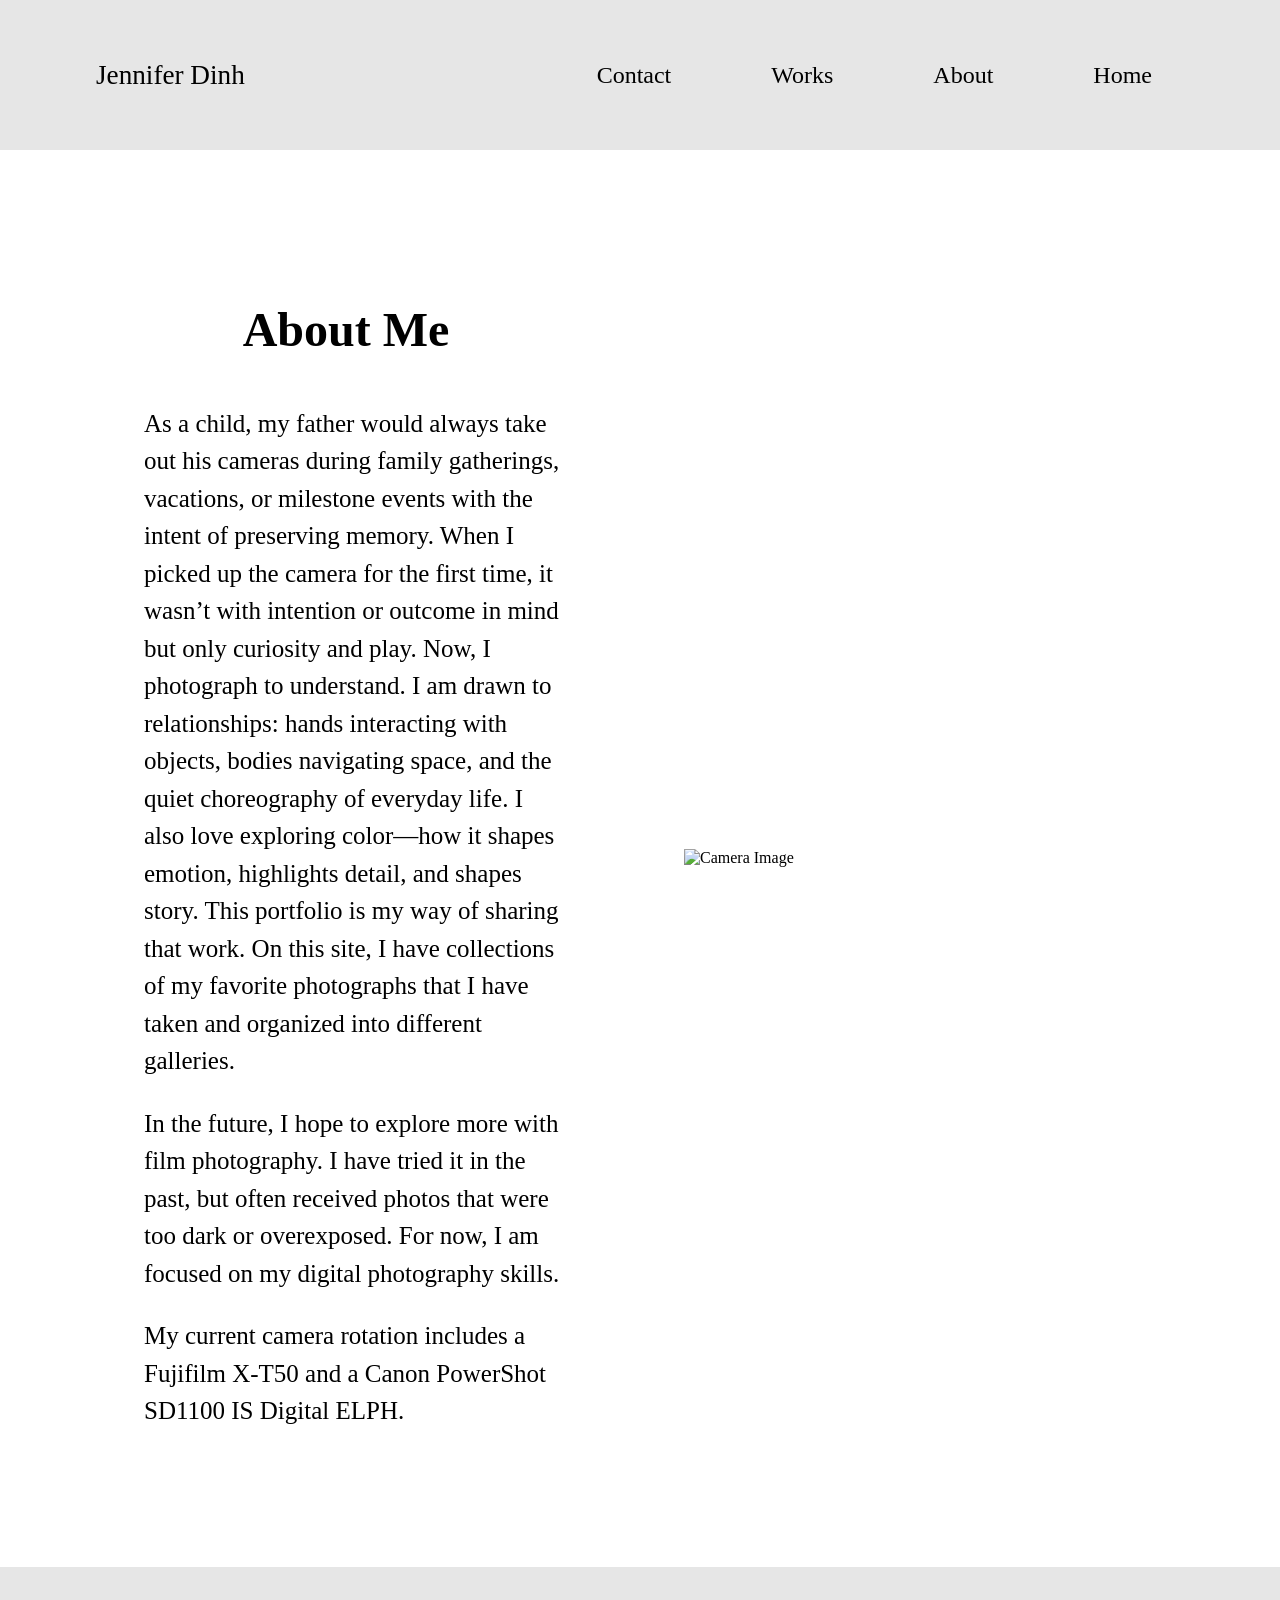
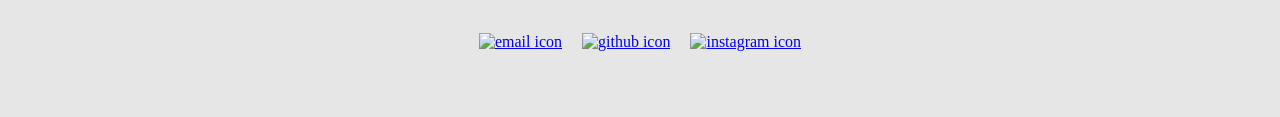
==== about.html @ 88c23bbf "project pages u[date" ====
<!doctype html>
<html>
  <head>
    <meta charset="UTF-8" />
    <meta name="viewport" content="width=device-width, initial-scale=1.0" />
    <title>Homepage Dinh Photography</title>
    <link rel="stylesheet" href="./main_pages.css" />
  </head>
  <body>
    <header>
      <a href="./index.html" class="nav_links">
        <h2>Jennifer Dinh</h2>
      </a>

      <div class="hamburger" id="hamburger">
        <span></span>
        <span></span>
        <span></span>
      </div>

      <nav id="nav">
        <a href="#" class="nav_links" id="contact_link">Contact</a>
        <a href="./Works1.html" class="nav_links">Works</a>
        <a href="./about.html" class="nav_links">About</a>
        <a href="./index.html" class="nav_links">Home</a>
      </nav>
    </header>

    <main>
      <section class="about">
        <div class="about_container">
          <div class="about_text">
            <h1>About Me</h1>
            <p>
              As a child, my father would always take out his cameras during
              family gatherings, vacations, or milestone events with the intent
              of preserving memory. When I picked up the camera for the first
              time, it wasn’t with intention or outcome in mind but only
              curiosity and play. Now, I photograph to understand. I am drawn to
              relationships: hands interacting with objects, bodies navigating
              space, and the quiet choreography of everyday life. I also love
              exploring color—how it shapes emotion, highlights detail, and
              shapes story. This portfolio is my way of sharing that work. On
              this site, I have collections of my favorite photographs that I
              have taken and organized into different galleries.
            </p>
            <p>
              In the future, I hope to explore more with film photography. I
              have tried it in the past, but often received photos that were too
              dark or overexposed. For now, I am focused on my digital
              photography skills.
            </p>
            <p>
              My current camera rotation includes a Fujifilm X-T50 and a Canon
              PowerShot SD1100 IS Digital ELPH.
            </p>
          </div>

          <img src="./images/ffCamera.png" alt="Camera Image" />
        </div>
      </section>
    </main>

    <footer>
      <div class="social_media">
        <a href="mailto:jenniferdinh38@gmail.com" target="_blank">
          <img src="./images/mail.png" alt="email icon" />
        </a>
        <a href="https://github.com/devbyjen388" target="_blank">
          <img src="./images/github.png" alt="github icon" />
        </a>
        <a href="https://www.instagram.com/" target="_blank">
          <img src="./images/instagram.png" alt="instagram icon" />
        </a>
      </div>
    </footer>

    <script src="script.js"></script>
  </body>
</html>
---- main_pages.css ----
/************************************************************************************/
html {
  box-sizing: border-box;
}
*,
*:before,
*:after {
  box-sizing: inherit;
}
body {
  margin: 0;
  padding: 0;
  width: 100%;
}

header,
footer {
  width: 100%;
  display: flex;
  justify-content: space-between;
  align-items: center;
  height: 150px;
  background-color: #e6e6e6;
}

header h2 {
  flex: 1;
  font-weight: normal;
  padding-left: 6rem;
  font-size: 1.7rem;
}

.nav_links {
  font-size: 1.5rem;
  padding-right: 5rem;
  color: black;
  text-decoration: none;
}

.nav_links:hover {
  opacity: 0.5;
}

nav {
  display: flex;
  padding-right: 3rem;
  gap: 20px;

  text-align: right;
}

/************************************************************************************/
.about_container {
  display: flex;
  flex-direction: row;
  align-items: center;
  justify-content: center;
  gap: 40px;

  margin-top: 7rem;
  margin-bottom: 7rem;
}

.about_container img {
  flex: 1;
  height: 100%;
  width: 150px;
  margin-left: 5rem;
  margin-right: 2rem;
  object-fit: cover;
}

.about_text {
  flex: 1;
}

.about_text h1 {
  font-size: 3rem;
  font-weight: bolder;

  text-align: center;
  padding-left: 8rem;
  margin-top: -10;
  margin-bottom: 3rem;
}

.about_text p {
  font-size: 25px;
  line-height: 1.5;

  padding-left: 9rem;
}

.social_media {
  display: flex;
  justify-content: center;
  gap: 20px;

  width: 100%;
}

.social_media img {
  width: 20px;
  height: 20px;
}

/*****CONTACT FORM******/

.no-scroll {
  overflow: hidden;
  height: 100%;
}
.close_btn {
  font-size: 3.5rem;

  position: absolute;
  top: 15px;
  right: 15px;

  border: none;
  background-color: transparent;
}
.close_btn:hover {
  cursor: pointer;
}
.contact_overlay {
  visibility: hidden;

  position: fixed;
  top: 125px;
  left: 15%;
  width: 70%;
  height: 80vh;
  background-color: white;
  border-radius: 3%;
  box-shadow: 0 20px 40px rgba(0, 0, 0, 0.25);

  /*places above other content*/
  opacity: 0;
  transition: opacity 0.3s ease;
}

.contact_overlay.active {
  visibility: visible;
  opacity: 1;
}

/******/
.home {
  font-size: 1.5rem;
  font-family: "EB Garamond", "Adobe Garamond Pro", "Garamond", serif;
}

.home_container {
  display: flex;
  flex-direction: column;
  align-items: left;
  justify-content: center;
  gap: 10px;

  margin-top: 1em;
  margin-bottom: 7rem;

  padding-left: 6rem;
}

.home_container h1 {
  font-size: 4rem;
  font-weight: bolder;
  margin-bottom: 0;
}

.home_container img {
  width: 95%;
  height: 900px;
  object-fit: cover;

  border-radius: 10px;
}

.home_button {
  justify-content: center;
  align-items: center;
  display: inline-flex;
  padding: 3px 18px;

  width: 100px;
  height: 50px;
  margin-bottom: 5rem;
  margin-top: 2rem;
  border-radius: 10px;

  border: 1.5px solid #000;
  background-color: #000;
  color: #fff;
}

.proj_button {
  width: auto;
  padding: 5px 29px;
}

.home_projects {
  display: flex;
  flex-direction: column;
  align-items: flex-start;
  justify-content: center;
  gap: 10px;

  margin-top: 1em;
  margin-bottom: 7rem;

  padding-left: 6rem;
  padding-right: 6rem;
}

.home_projects h1 {
  padding-bottom: 30px;
}

.images_container {
  display: flex;
  flex-direction: row;

  justify-content: center;

  width: fit-content;
  gap: 20px;
}

.image_cell {
  max-width: 1000px;

  padding-right: 0;

  overflow: hidden;
}

.images_container img {
  width: 100%;
  height: 560px;
  object-fit: cover;

  border-radius: 10px;

  transition:
    transform 0.4s ease,
    box-shadow 0.4s ease;
}

.image_cell:hover img {
  transform: scale(1.05);
  box-shadow: 0 20px 40px rgba(0, 0, 0, 0.25);
}

.off_center img {
  object-position: left center;
}

.off_center1 img {
  object-position: 20%;
}

.gallery_home {
  display: flex;
  flex-direction: row;
  align-items: stretch;
  justify-content: center;

  padding-left: 6rem;
  padding-bottom: 10rem;

  gap: 50px;
}

.gallery_home_text {
  display: flex;
  flex-direction: column;
  justify-content: space-between;
  height: 300;
  width: 50%;
}

.gallery_home_text_content:nth-child(2) {
  margin-top: -20;
}

.gallery_home_text_content:last-child {
  margin-top: auto;
}

.gallery_home img {
  flex: 1;
  width: 60%;
  object-fit: cover;

  margin-right: 6rem;
  border-radius: 10px;
  object-position: 70%;
}

/********gallery************/

.gallery {
  padding-bottom: 50px;
}
.hero {
  display: flex;
  flex-direction: column;
  text-align: center;

  align-items: center;

  padding: 10rem 7rem;
}

.gallery_container h1 {
  font-weight: bolder;
  font-size: 3rem;
}

.gallery_container p {
  font-size: 20px;
}

.gallery_content {
  column-count: 3;
  gap: 10px;

  padding: 0 10px;
}

.gallery_content img {
  width: 100%;
  height: auto;

  margin-bottom: 10px;
  margin-right: 1.5rem;
  display: block;

  border-radius: 5px;
}

/******projects************/
.grid-container {
  padding: 0 6rem;
  margin-bottom: 10rem;

  gap: 100px;
}
.grid {
  display: grid;
  grid-template-rows: auto;
  gap: 15px;

  padding-bottom: 20rem;
}
.grid img {
  width: 100%;
  object-fit: cover;
  height: 100%;
}
#grid-1 {
  grid-template-columns: 2fr 1fr 1fr;
}

.grid-2 {
  grid-template-columns: 1fr 1fr;
}
#big-image1 {
  grid-row: span 2;
  height: 100%;
}

#big-image2 {
  grid-column: 2/4;
}

/*********************meta tags*****************/
@media (max-width: 768px) {
  .hamburger {
    display: flex;
    flex-direction: column;
    gap: 6px;
    padding-right: 1.5rem;
    z-index: 1001;
  }
  .hamburger span {
    width: 30px;
    height: 2px;
    background-color: #000;
    transition: all 0.3s ease;
  }

  .hamburger.active span:nth-child(1) {
    transform: rotate(45deg) translate(6px, 6px);
  }
  .hamburger.active span:nth-child(2) {
    opacity: 0;
  }

  .hamburger.active span:nth-child(3) {
    transform: rotate(-45deg) translate(6px, -6px);
  }
  nav {
    display: none;

    position: fixed;
    top: 0;
    left: 0;
    width: 100%;
    height: 100vh;
    background-color: white;
    flex-direction: column;
    justify-content: center;
    align-items: center;
    gap: 30px;
    opacity: 0;
    transition: opacity 0.3s ease;
  }

  nav.active {
    display: flex;
    opacity: 1;
  }

  header,
  footer {
    height: 50px;
  }
  header h2 {
    font-size: 0.6rem;
  }
  p {
    font-size: 0.8rem;
  }
  header h2 {
    padding-left: 1.5rem;
  }
  .social_media {
    gap: 10px;
  }
  .social_media img {
    width: 10px;
    height: 10px;
  }

  .home_container {
    padding-left: 1.5rem;
    margin-bottom: 1.5rem;
    margin-top: 0;
  }

  .home_container h1 {
    font-size: 2rem;
  }

  .home_container p {
    margin-top: -0.25rem;
  }

  .home_container img {
    height: 500px;
  }

  .home_projects {
    padding-left: 1.5rem;
    padding-right: 1.5rem;
    margin-bottom: 3rem;
  }

  .home_projects h1 {
    font-size: 1.9rem;
  }

  .home_button {
    margin-top: 0.25rem;
    margin-bottom: 1rem;

    width: 50px;
    height: 25px;
    border-radius: 2px;
  }

  .nav_links {
    font-size: 0.75rem;
  }

  .images_container {
    flex-direction: column;
    gap: 20px;
  }

  .images_container img {
    height: 348px;
  }
  .gallery_home {
    padding-left: 1.5rem;
    padding-right: 1.5rem;
    padding-bottom: 3.4rem;
    flex-direction: column;
    gap: 1rem;
  }
  .gallery_home_text {
    width: 100%;
  }
  .gallery_home_text_content h1 {
    font-size: 1.9rem;
  }
  .gallery_home img {
    width: 100%;
    margin-right: 0;
    object-position: center;
  }
}
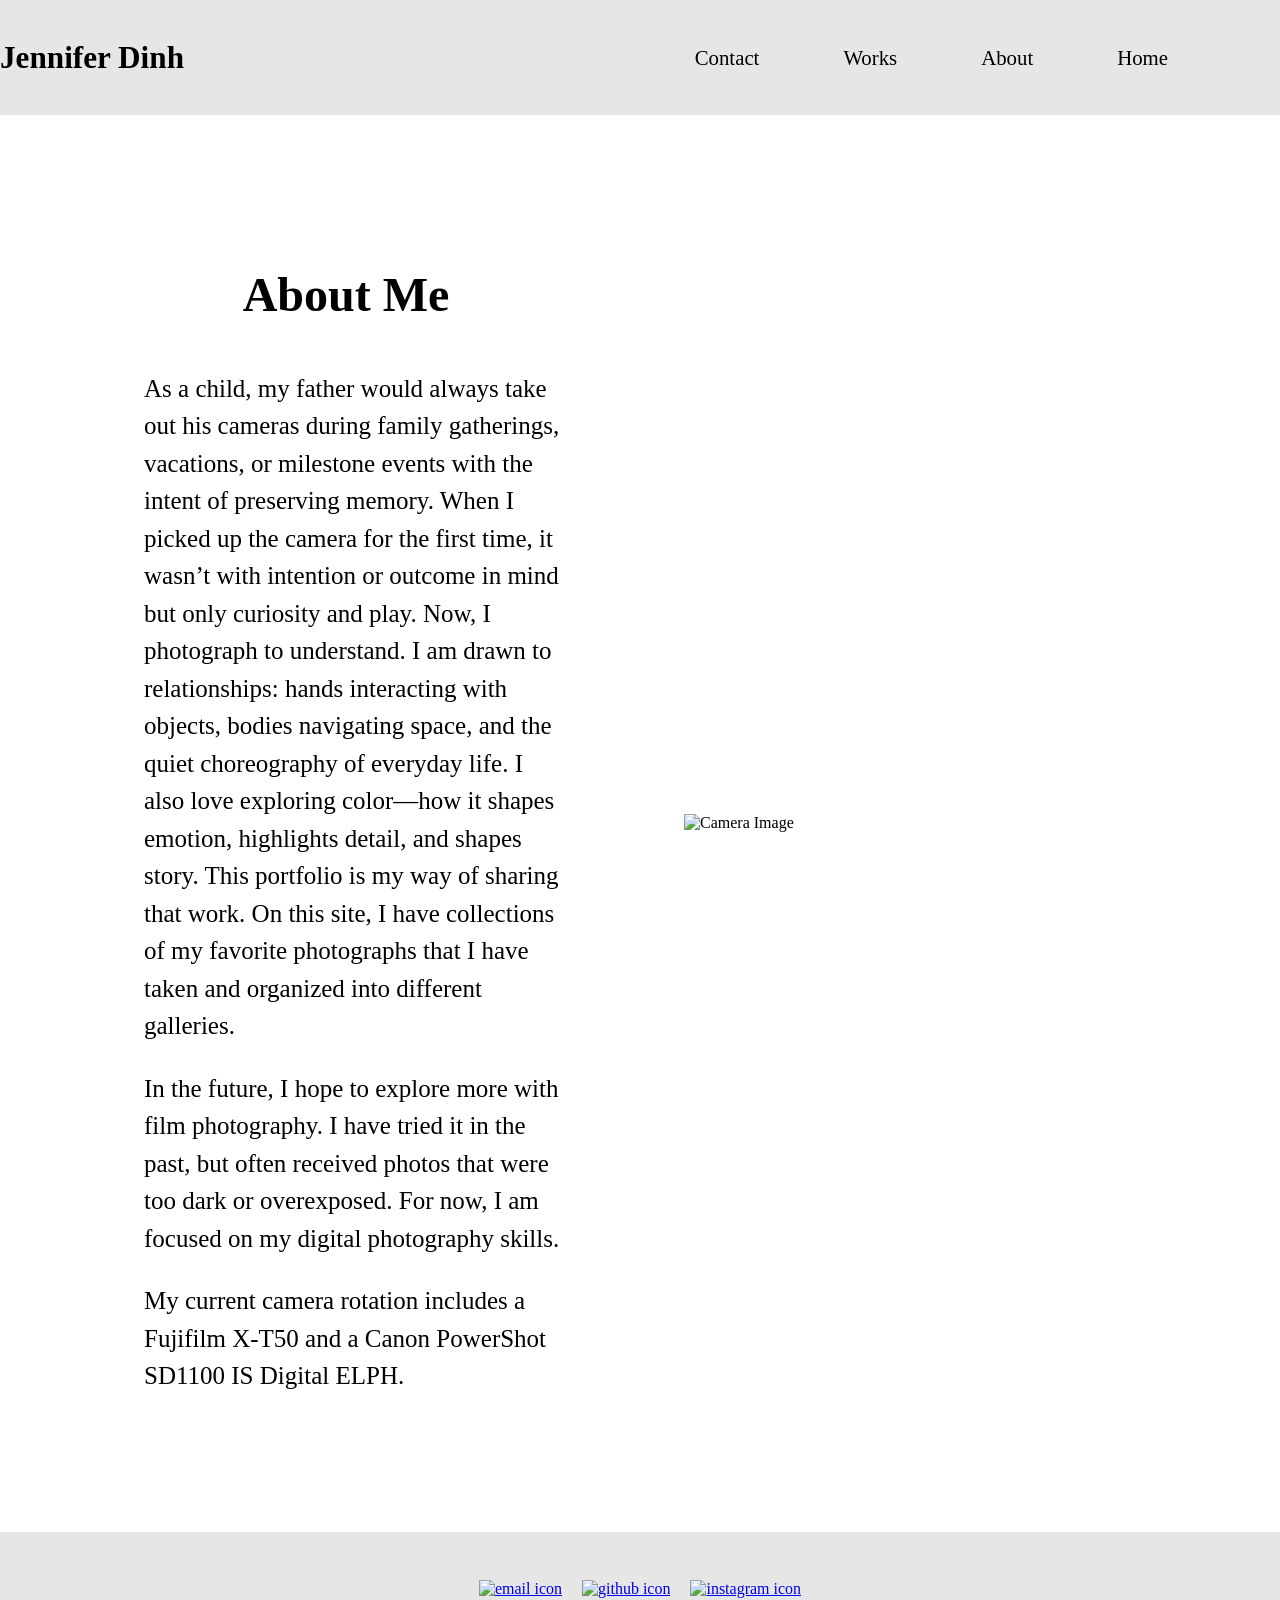
==== commit 1c03daaa: "text updates to index" ====
--- a/about.html
+++ b/about.html
@@ -20,13 +20,62 @@
 
       <nav id="nav">
         <a href="#" class="nav_links" id="contact_link">Contact</a>
-        <a href="./Works1.html" class="nav_links">Works</a>
+        <a href="#" class="nav_links" id="works_link">Works</a>
         <a href="./about.html" class="nav_links">About</a>
         <a href="./index.html" class="nav_links">Home</a>
       </nav>
     </header>
 
     <main>
+      <div class="contact_overlay" id="contact_overlay">
+        <form class="contact_form" action="#" method="post">
+          <button type="button" class="close_btn" id="close_button_form">
+            &times;
+          </button>
+
+          <div class="form_group">
+            <label for="name">Name</label>
+            <input type="text" id="name" name="name" required />
+          </div>
+
+          <div class="form_group">
+            <label for="email">Email</label>
+            <input type="email" id="email" name="email" required />
+          </div>
+
+          <div class="form_group">
+            <label for="message">Leave a message</label>
+            <textarea id="message" name="message" required></textarea>
+          </div>
+
+          <button type="submit">Send message</button>
+        </form>
+      </div>
+
+      <div class="contact_overlay works_overlay" id="works_overlay">
+        <div class="content_group">
+          <div class="nav_group">
+            <a href="./gallery.html" class="nav_links">Gallery</a>
+            <a
+              href="./index.html#projects"
+              class="nav_links proj_works_link"
+              id="proj_works_link"
+              >Projects</a
+            >
+          </div>
+
+          <ul>
+            <li>
+              <a href="./project1.html" class="nav_links">Hands</a>
+            </li>
+            <li><a href="./project2.html" class="nav_links">Process</a></li>
+            <li>
+              <a href="./project3.html" class="nav_links">Relationship</a>
+            </li>
+          </ul>
+        </div>
+      </div>
+
       <section class="about">
         <div class="about_container">
           <div class="about_text">
--- a/main_pages.css
+++ b/main_pages.css
@@ -1,7 +1,13 @@
 /************************************************************************************/
 html {
   box-sizing: border-box;
-}
+  scroll-behavior: smooth;
+}
+
+li {
+  list-style: none;
+}
+
 *,
 *:before,
 *:after {
@@ -11,6 +17,8 @@
   margin: 0;
   padding: 0;
   width: 100%;
+
+  font-family: "Times New Roman", Times, serif;
 }
 
 header,
@@ -19,20 +27,20 @@
   display: flex;
   justify-content: space-between;
   align-items: center;
-  height: 150px;
+  height: 115px;
   background-color: #e6e6e6;
 }
 
-header h2 {
+header h3 {
   flex: 1;
   font-weight: normal;
   padding-left: 6rem;
-  font-size: 1.7rem;
+  font-size: 1.3rem;
 }
 
 .nav_links {
-  font-size: 1.5rem;
-  padding-right: 5rem;
+  font-size: 1.3rem;
+  padding-right: 4rem;
   color: black;
   text-decoration: none;
 }
@@ -103,9 +111,59 @@
   width: 20px;
   height: 20px;
 }
-
+/*****WORKS OVERLAY******/
+.nav_group {
+  display: flex;
+  flex-direction: column;
+  gap: 20px;
+}
+
+.contact_overlay.works_overlay {
+  top: 120px;
+  transform: translateX(90%);
+
+  width: 20%;
+  height: 30vh;
+}
+
+.works_overlay.active {
+  visibility: hidden;
+}
+
+.content_group {
+  display: flex;
+  flex-direction: column;
+  padding: 2rem 3rem;
+}
 /*****CONTACT FORM******/
-
+.contact_form {
+  display: flex;
+  flex-direction: column;
+  gap: 20px;
+
+  padding: 2rem 3rem;
+}
+.form_group {
+  display: flex;
+  flex-direction: column;
+  gap: 5px;
+}
+label {
+  font-size: 1.3rem;
+}
+
+input {
+  width: 50%;
+  height: 30px;
+
+  font-size: 18px;
+}
+textarea {
+  width: 90;
+  height: 150px;
+
+  font-size: 18px;
+}
 .no-scroll {
   overflow: hidden;
   height: 100%;
@@ -123,19 +181,21 @@
 .close_btn:hover {
   cursor: pointer;
 }
+
 .contact_overlay {
   visibility: hidden;
 
   position: fixed;
-  top: 125px;
-  left: 15%;
-  width: 70%;
-  height: 80vh;
+  top: 50%;
+  left: 50%;
+  transform: translate(-50%, -50%);
+
+  width: 40%;
+  height: 50vh;
+
   background-color: white;
   border-radius: 3%;
   box-shadow: 0 20px 40px rgba(0, 0, 0, 0.25);
-
-  /*places above other content*/
   opacity: 0;
   transition: opacity 0.3s ease;
 }
@@ -145,34 +205,54 @@
   opacity: 1;
 }
 
-/******/
+button[type="submit"] {
+  width: 20%;
+  height: 40px;
+  border-radius: 5px;
+
+  border: 1.5px solid #000;
+  background-color: #000;
+  color: #fff;
+}
+/**********************/
+.home_projects h2,
+.gallery_home_text h2 {
+  font-size: 2rem;
+  font-weight: 400;
+}
+
+.home_projects h3 {
+  font-weight: normal;
+}
 .home {
-  font-size: 1.5rem;
-  font-family: "EB Garamond", "Adobe Garamond Pro", "Garamond", serif;
-}
-
-.home_container {
-  display: flex;
-  flex-direction: column;
-  align-items: left;
+  font-size: 1.2rem;
+}
+.section_block {
+  display: flex;
+  flex-direction: column;
   justify-content: center;
   gap: 10px;
-
+  padding-left: 6rem;
+  margin-bottom: 7rem;
+}
+.home_container {
+  align-items: left;
   margin-top: 1em;
-  margin-bottom: 7rem;
-
-  padding-left: 6rem;
-}
-
+}
+.home_projects {
+  align-items: flex-start;
+  margin-top: 1rem;
+  padding-right: 6rem;
+}
 .home_container h1 {
-  font-size: 4rem;
-  font-weight: bolder;
+  font-weight: 400;
+  font-size: 2.4rem;
   margin-bottom: 0;
 }
 
 .home_container img {
   width: 95%;
-  height: 900px;
+  height: 720px;
   object-fit: cover;
 
   border-radius: 10px;
@@ -198,24 +278,6 @@
 .proj_button {
   width: auto;
   padding: 5px 29px;
-}
-
-.home_projects {
-  display: flex;
-  flex-direction: column;
-  align-items: flex-start;
-  justify-content: center;
-  gap: 10px;
-
-  margin-top: 1em;
-  margin-bottom: 7rem;
-
-  padding-left: 6rem;
-  padding-right: 6rem;
-}
-
-.home_projects h1 {
-  padding-bottom: 30px;
 }
 
 .images_container {
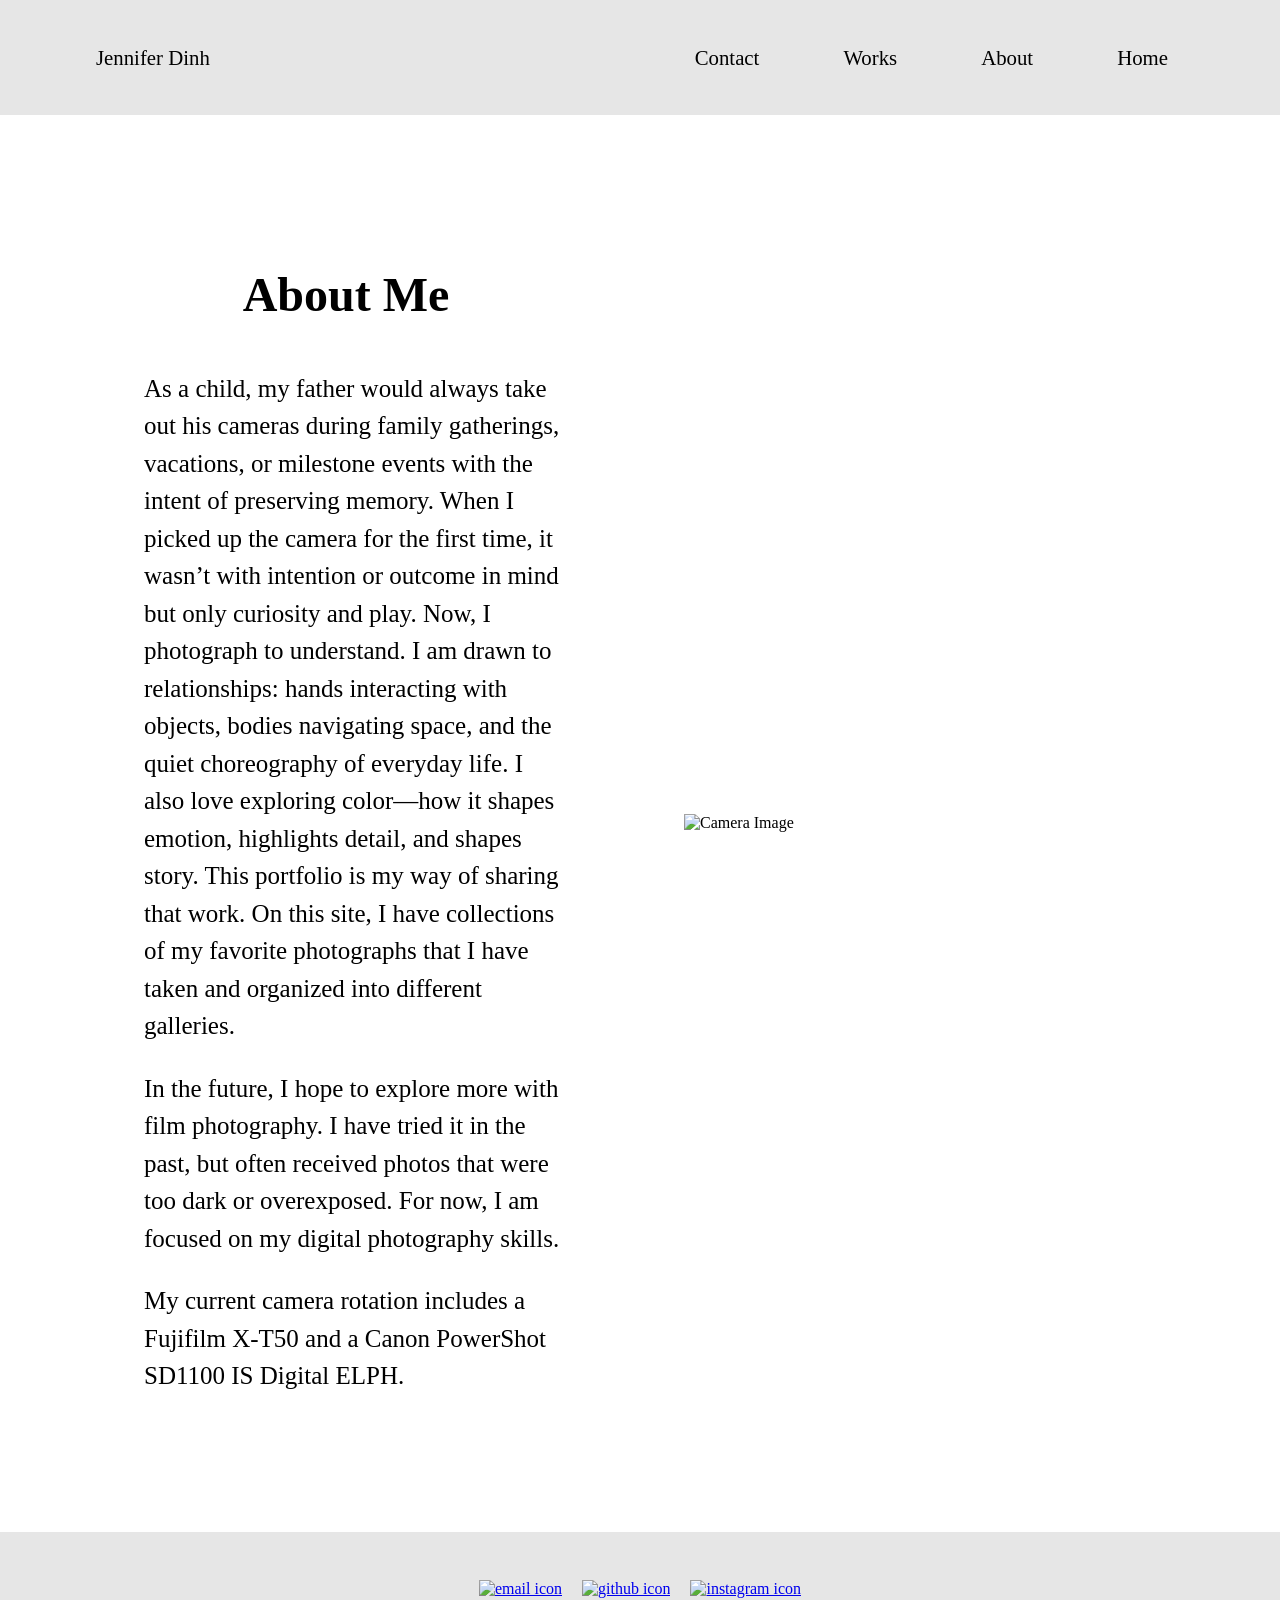
==== commit 2027490f: "nav font fix" ====
--- a/about.html
+++ b/about.html
@@ -9,7 +9,7 @@
   <body>
     <header>
       <a href="./index.html" class="nav_links">
-        <h2>Jennifer Dinh</h2>
+        <h3>Jennifer Dinh</h3>
       </a>
 
       <div class="hamburger" id="hamburger">
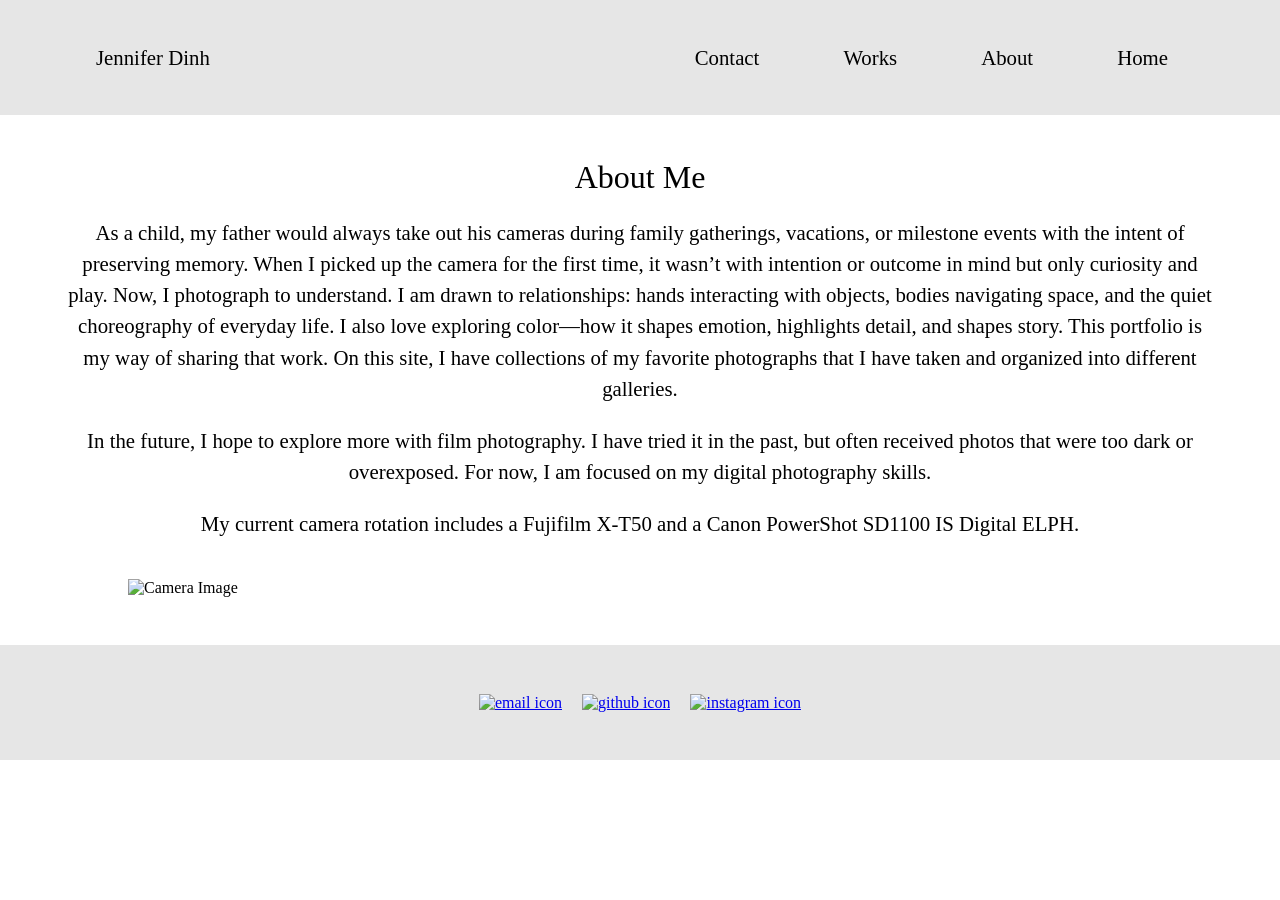
==== commit e164b5c3: "media tag fixtures" ====
--- a/about.html
+++ b/about.html
@@ -9,7 +9,7 @@
   <body>
     <header>
       <a href="./index.html" class="nav_links">
-        <h3>Jennifer Dinh</h3>
+        <p>Jennifer Dinh</p>
       </a>
 
       <div class="hamburger" id="hamburger">
--- a/main_pages.css
+++ b/main_pages.css
@@ -31,11 +31,10 @@
   background-color: #e6e6e6;
 }
 
-header h3 {
+header p {
   flex: 1;
   font-weight: normal;
   padding-left: 6rem;
-  font-size: 1.3rem;
 }
 
 .nav_links {
@@ -83,19 +82,17 @@
 }
 
 .about_text h1 {
-  font-size: 3rem;
-  font-weight: bolder;
-
   text-align: center;
   padding-left: 8rem;
   margin-top: -10;
   margin-bottom: 3rem;
 }
 
+p {
+  font-size: 1.3rem;
+}
 .about_text p {
-  font-size: 25px;
   line-height: 1.5;
-
   padding-left: 9rem;
 }
 
@@ -244,7 +241,7 @@
   margin-top: 1rem;
   padding-right: 6rem;
 }
-.home_container h1 {
+h1 {
   font-weight: 400;
   font-size: 2.4rem;
   margin-bottom: 0;
@@ -273,6 +270,13 @@
   border: 1.5px solid #000;
   background-color: #000;
   color: #fff;
+
+  font-size: 1.3rem;
+  text-decoration: none;
+}
+
+.home_button:hover {
+  opacity: 0.5;
 }
 
 .proj_button {
@@ -414,8 +418,6 @@
   display: grid;
   grid-template-rows: auto;
   gap: 15px;
-
-  padding-bottom: 20rem;
 }
 .grid img {
   width: 100%;
@@ -425,10 +427,6 @@
 #grid-1 {
   grid-template-columns: 2fr 1fr 1fr;
 }
-
-.grid-2 {
-  grid-template-columns: 1fr 1fr;
-}
 #big-image1 {
   grid-row: span 2;
   height: 100%;
@@ -439,7 +437,37 @@
 }
 
 /*********************meta tags*****************/
-@media (max-width: 768px) {
+@media (max-width: 1395px) {
+  .gallery_content {
+    column-count: 2;
+  }
+  .about_container {
+    flex-direction: column;
+    margin-top: 3rem;
+    margin-bottom: 3rem;
+  }
+
+  .about_container img {
+    width: 80%;
+    height: auto;
+    margin-left: 0;
+    margin-right: 0;
+  }
+
+  .about_text p {
+    text-align: center;
+    padding: 0 4rem;
+    margin-bottom: 0;
+  }
+  .about_text h1 {
+    padding-left: 0;
+    text-align: center;
+    margin-bottom: 0;
+    margin-top: -0.25rem;
+    font-size: 2rem;
+  }
+}
+@media (max-width: 800px) {
   .hamburger {
     display: flex;
     flex-direction: column;
@@ -470,7 +498,7 @@
     position: fixed;
     top: 0;
     left: 0;
-    width: 100%;
+    width: 100vw;
     height: 100vh;
     background-color: white;
     flex-direction: column;
@@ -479,6 +507,14 @@
     gap: 30px;
     opacity: 0;
     transition: opacity 0.3s ease;
+
+    padding-right: 0;
+  }
+
+  .nav_links {
+    padding-right: 0;
+
+    font-size: 1.5rem;
   }
 
   nav.active {
@@ -490,13 +526,14 @@
   footer {
     height: 50px;
   }
-  header h2 {
+  header h3 {
     font-size: 0.6rem;
+    padding-left: 2rem;
   }
   p {
     font-size: 0.8rem;
   }
-  header h2 {
+  header p {
     padding-left: 1.5rem;
   }
   .social_media {
@@ -513,7 +550,7 @@
     margin-top: 0;
   }
 
-  .home_container h1 {
+  h1 {
     font-size: 2rem;
   }
 
@@ -542,14 +579,17 @@
     width: 50px;
     height: 25px;
     border-radius: 2px;
-  }
-
-  .nav_links {
-    font-size: 0.75rem;
+
+    font-size: 0.8rem;
+  }
+
+  .see {
+    display: none;
   }
 
   .images_container {
     flex-direction: column;
+    width: 100%;
     gap: 20px;
   }
 
@@ -566,12 +606,57 @@
   .gallery_home_text {
     width: 100%;
   }
-  .gallery_home_text_content h1 {
-    font-size: 1.9rem;
-  }
+
+  .gallery_home_text_content:nth-child(2) {
+    margin-top: -1rem;
+  }
+
   .gallery_home img {
     width: 100%;
     margin-right: 0;
     object-position: center;
   }
-}
+
+  .section_block {
+    margin-bottom: 0;
+  }
+
+  .gallery_content {
+    column-count: 1;
+  }
+
+  .hero {
+    padding: 4rem 4rem;
+  }
+
+  .hero h1 {
+    font-size: 1.3rem;
+  }
+
+  .grid-container {
+    padding: 0 1rem; /* reduce the large side padding */
+
+    margin-bottom: 2rem;
+  }
+
+  #grid-1 {
+    grid-template-columns: 1fr; /* single column */
+  }
+
+  .grid-2 {
+    grid-template-columns: 1fr; /* single column */
+  }
+
+  #big-image1 {
+    grid-row: span 1; /* reset the row span */
+    height: 100%;
+  }
+
+  #big-image2 {
+    grid-column: 1; /* reset the column span */
+  }
+
+  .grid img {
+    height: 100%; /* consistent image height */
+  }
+}
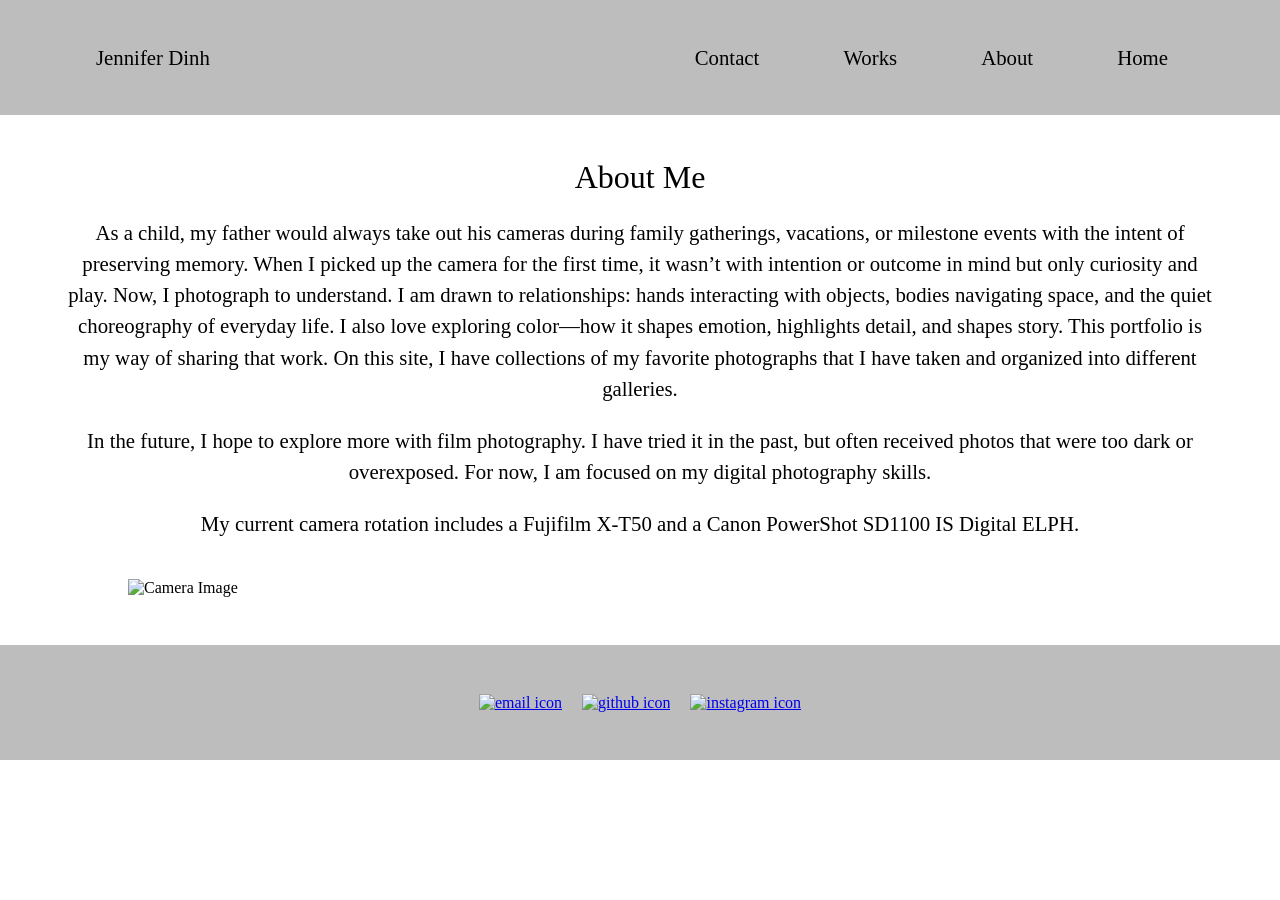
==== commit 3e911543: "Mar 7th updates" ====
--- a/about.html
+++ b/about.html
@@ -24,9 +24,6 @@
         <a href="./about.html" class="nav_links">About</a>
         <a href="./index.html" class="nav_links">Home</a>
       </nav>
-    </header>
-
-    <main>
       <div class="contact_overlay" id="contact_overlay">
         <form class="contact_form" action="#" method="post">
           <button type="button" class="close_btn" id="close_button_form">
@@ -56,12 +53,7 @@
         <div class="content_group">
           <div class="nav_group">
             <a href="./gallery.html" class="nav_links">Gallery</a>
-            <a
-              href="./index.html#projects"
-              class="nav_links proj_works_link"
-              id="proj_works_link"
-              >Projects</a
-            >
+            <a href="./projects.html" class="nav_links">Projects</a>
           </div>
 
           <ul>
@@ -75,7 +67,9 @@
           </ul>
         </div>
       </div>
+    </header>
 
+    <main>
       <section class="about">
         <div class="about_container">
           <div class="about_text">
--- a/main_pages.css
+++ b/main_pages.css
@@ -1,4 +1,5 @@
 /************************************************************************************/
+
 html {
   box-sizing: border-box;
   scroll-behavior: smooth;
@@ -28,7 +29,7 @@
   justify-content: space-between;
   align-items: center;
   height: 115px;
-  background-color: #e6e6e6;
+  background-color: #bdbdbd;
 }
 
 header p {
@@ -212,35 +213,137 @@
   color: #fff;
 }
 /**********************/
-.home_projects h2,
-.gallery_home_text h2 {
+
+h2 {
   font-size: 2rem;
   font-weight: 400;
 }
 
-.home_projects h3 {
+.projects h3 {
   font-weight: normal;
-}
-.home {
-  font-size: 1.2rem;
-}
-.section_block {
-  display: flex;
-  flex-direction: column;
-  justify-content: center;
-  gap: 10px;
-  padding-left: 6rem;
-  margin-bottom: 7rem;
-}
-.home_container {
-  align-items: left;
-  margin-top: 1em;
-}
+  font-size: 1.5rem;
+}
+
+.projects-grid {
+  display: grid;
+  grid-template-columns: repeat(3, 1fr);
+  gap: 24px;
+
+  /*
+  margin-left: 3rem;
+  margin-right: 3rem; */
+}
+
+/*
 .home_projects {
   align-items: flex-start;
   margin-top: 1rem;
   padding-right: 6rem;
 }
+  */
+.projects {
+  margin-left: 6rem;
+  margin-right: 6rem;
+}
+
+.section_block {
+  display: flex;
+  flex-direction: column;
+  justify-content: center;
+  gap: 10px;
+
+  margin-bottom: 7rem;
+}
+
+.proj_button {
+  width: 180px;
+  padding: 5px 29px;
+}
+
+.gallery-button {
+  width: 150px;
+}
+
+.button {
+  justify-content: center;
+  align-items: center;
+  display: inline-flex;
+  padding: 3px 18px;
+
+  margin-bottom: 5rem;
+  margin-top: 2rem;
+  border-radius: 10px;
+  height: 50px;
+
+  font-size: 1.3rem;
+  text-decoration: none;
+
+  border: 1.5px solid #000;
+  background-color: #000;
+  color: #fff;
+}
+
+.about-button {
+  width: 100px;
+}
+
+.project-card.coming-soon {
+  display: flex;
+  flex-direction: column;
+  justify-content: center;
+  align-items: center;
+  height: 560px;
+  background: #f6f6f6;
+  color: #aaa;
+  border-style: dashed;
+  border-radius: 10px;
+}
+
+.project-card {
+  max-width: 1000px;
+
+  padding-right: 0;
+
+  overflow: hidden;
+}
+
+.projects-grid img {
+  width: 100%;
+  height: 560px;
+  object-fit: cover;
+
+  border-radius: 10px;
+
+  transition:
+    transform 0.4s ease,
+    box-shadow 0.4s ease;
+}
+
+.project-card:hover img {
+  transform: scale(1.05);
+  box-shadow: 0 20px 40px rgba(0, 0, 0, 0.25);
+}
+
+.off_center img {
+  object-position: left center;
+}
+
+.off_center1 img {
+  object-position: 20%;
+}
+/**********************/
+.home {
+  font-size: 1.2rem;
+  margin-left: 6rem;
+}
+
+.home_container {
+  align-items: left;
+  margin-top: 1em;
+  display: flex;
+  flex-direction: column;
+}
+
 h1 {
   font-weight: 400;
   font-size: 2.4rem;
@@ -255,76 +358,8 @@
   border-radius: 10px;
 }
 
-.home_button {
-  justify-content: center;
-  align-items: center;
-  display: inline-flex;
-  padding: 3px 18px;
-
-  width: 100px;
-  height: 50px;
-  margin-bottom: 5rem;
-  margin-top: 2rem;
-  border-radius: 10px;
-
-  border: 1.5px solid #000;
-  background-color: #000;
-  color: #fff;
-
-  font-size: 1.3rem;
-  text-decoration: none;
-}
-
 .home_button:hover {
   opacity: 0.5;
-}
-
-.proj_button {
-  width: auto;
-  padding: 5px 29px;
-}
-
-.images_container {
-  display: flex;
-  flex-direction: row;
-
-  justify-content: center;
-
-  width: fit-content;
-  gap: 20px;
-}
-
-.image_cell {
-  max-width: 1000px;
-
-  padding-right: 0;
-
-  overflow: hidden;
-}
-
-.images_container img {
-  width: 100%;
-  height: 560px;
-  object-fit: cover;
-
-  border-radius: 10px;
-
-  transition:
-    transform 0.4s ease,
-    box-shadow 0.4s ease;
-}
-
-.image_cell:hover img {
-  transform: scale(1.05);
-  box-shadow: 0 20px 40px rgba(0, 0, 0, 0.25);
-}
-
-.off_center img {
-  object-position: left center;
-}
-
-.off_center1 img {
-  object-position: 20%;
 }
 
 .gallery_home {
@@ -367,9 +402,6 @@
 
 /********gallery************/
 
-.gallery {
-  padding-bottom: 50px;
-}
 .hero {
   display: flex;
   flex-direction: column;
@@ -378,38 +410,11 @@
   align-items: center;
 
   padding: 10rem 7rem;
-}
-
-.gallery_container h1 {
-  font-weight: bolder;
-  font-size: 3rem;
-}
-
-.gallery_container p {
-  font-size: 20px;
-}
-
-.gallery_content {
-  column-count: 3;
-  gap: 10px;
-
-  padding: 0 10px;
-}
-
-.gallery_content img {
-  width: 100%;
-  height: auto;
-
-  margin-bottom: 10px;
-  margin-right: 1.5rem;
-  display: block;
-
-  border-radius: 5px;
 }
 
 /******projects************/
 .grid-container {
-  padding: 0 6rem;
+  padding: 0 3rem;
   margin-bottom: 10rem;
 
   gap: 100px;
@@ -434,6 +439,10 @@
 
 #big-image2 {
   grid-column: 2/4;
+}
+.grid-2 {
+  grid-template-columns: repeat(2, 1fr);
+  gap: 20px;
 }
 
 /*********************meta tags*****************/
@@ -467,7 +476,7 @@
     font-size: 2rem;
   }
 }
-@media (max-width: 800px) {
+@media (max-width: 1200px) {
   .hamburger {
     display: flex;
     flex-direction: column;
@@ -543,9 +552,12 @@
     width: 10px;
     height: 10px;
   }
+  .home {
+    margin-left: 1.5rem;
+    grid-template-columns: 1fr;
+  }
 
   .home_container {
-    padding-left: 1.5rem;
     margin-bottom: 1.5rem;
     margin-top: 0;
   }
@@ -554,25 +566,29 @@
     font-size: 2rem;
   }
 
-  .home_container p {
-    margin-top: -0.25rem;
-  }
-
   .home_container img {
     height: 500px;
   }
 
-  .home_projects {
-    padding-left: 1.5rem;
-    padding-right: 1.5rem;
-    margin-bottom: 3rem;
-  }
-
-  .home_projects h1 {
+  .projects h1 {
     font-size: 1.9rem;
   }
 
-  .home_button {
+  .projects-grid {
+    grid-template-columns: 1fr;
+    padding: 0;
+  }
+
+  .projects {
+    margin-left: 1.5rem;
+    margin-right: 1.5rem;
+  }
+
+  .project-card img {
+    height: 348px;
+  }
+
+  .button {
     margin-top: 0.25rem;
     margin-bottom: 1rem;
 
@@ -593,9 +609,6 @@
     gap: 20px;
   }
 
-  .images_container img {
-    height: 348px;
-  }
   .gallery_home {
     padding-left: 1.5rem;
     padding-right: 1.5rem;
